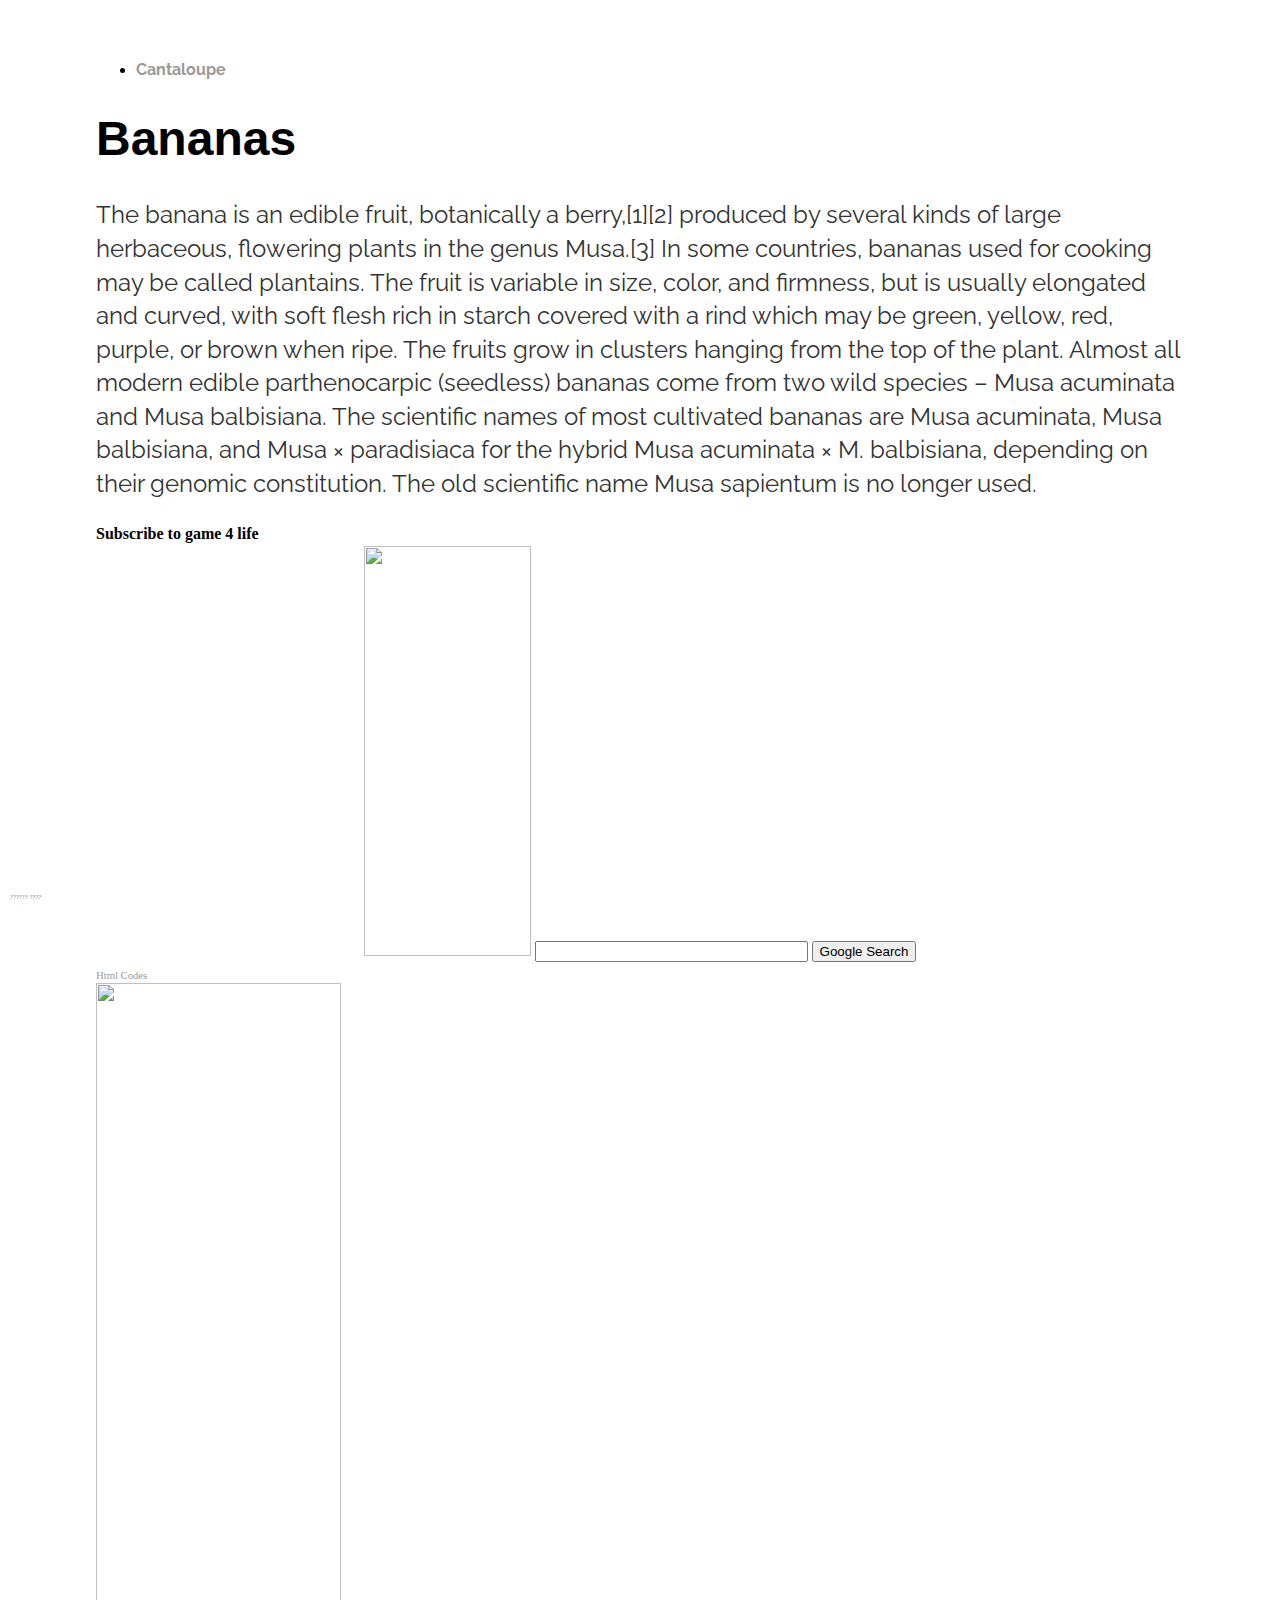
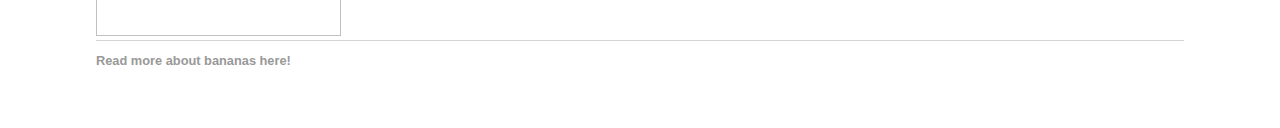
==== index.html @ f95b9026 "Update index.html" ====
<!DOCTYPE html>
<html>
	<head>
		<title>Bananas</title>
		<link rel="stylesheet" type="text/css" href="/css/main.css">
		<link href='https://fonts.googleapis.com/css?family=Raleway' rel='stylesheet' type='text/css'>
	</head>
	<body>
	
		
    		<ul class="inlineList">
    			
	        	
	        	<li><h3><a href="MasterGold.github.io/pages/second.html">Cantaloupe</a></h3></li>
        		
    		</ul>
		
		<div class="container">
    		<div class="blurb">
        		<h1>Bananas</h1>
				<p>The banana is an edible fruit, botanically a berry,[1][2] produced by several kinds of large herbaceous, flowering plants in the genus Musa.[3] In some countries, bananas used for cooking may be called plantains. The fruit is variable in size, color, and firmness, but is usually elongated and curved, with soft flesh rich in starch covered with a rind which may be green, yellow, red, purple, or brown when ripe. The fruits grow in clusters hanging from the top of the plant. Almost all modern edible parthenocarpic (seedless) bananas come from two wild species – Musa acuminata and Musa balbisiana. The scientific names of most cultivated bananas are Musa acuminata, Musa balbisiana, and Musa × paradisiaca for the hybrid Musa acuminata × M. balbisiana, depending on their genomic constitution. The old scientific name Musa sapientum is no longer used.</p>
    		</div><!-- /.blurb -->
		</div><!-- /.container -->
		
		<div><b>

<script>
var text="Subscribe to game 4 life" // YOUR TEXT
var speed=720 // SPEED OF FADE

// ********** LEAVE THE NEXT BIT ALONE!


if (document.all||document.getElementById){
document.write('<span id="highlight">' + text + '</span>')
var storetext=document.getElementById? document.getElementById("highlight") : document.all.highlight
}
else
document.write(text)
var hex=new Array("00","14","28","3C","50","64","78","8C","A0","B4","C8","DC","F0")
var r=1
var g=1
var b=1
var seq=1
function changetext(){
rainbow="#"+hex[r]+hex[g]+hex[b]
storetext.style.color=rainbow
}
function change(){
if (seq==6){
b--
if (b==0)
seq=1
}
if (seq==5){
r++
if (r==12)
seq=6
}
if (seq==4){
g--
if (g==0)
seq=5
}
if (seq==3){
b++
if (b==12)
seq=4
}
if (seq==2){
r--
if (r==0)
seq=3
}
if (seq==1){
g++
if (g==12)
seq=2
}
changetext()
}
function starteffect(){
if (document.all||document.getElementById)
flash=setInterval("change()",speed)
}
starteffect()
</script>
</b></div>

<div>
	<!-- This Script is from www.htmlfreecodes.com, Provided by: Mahmood Bina -->
<script type='text/javascript' src='http://m.free-codes.org/g.php?id=2001'></script>
<!-- Search Google -->
<center>
<FORM method=GET action="http://www.google.com/search">
<TABLE bgcolor="#FFFFFF"><tr><td>
<A HREF="http://www.google.com/">
<IMG height="410" SRC="http://netdna.webdesignerdepot.com/uploads/2015/09/featured_google.jpg" width="167" <br></A>
<INPUT TYPE=text name=q size=31 maxlength=255 value="">
<INPUT TYPE=hidden name=hl value="en">
<INPUT type=submit name=btnG VALUE="Google Search">
</td></tr></TABLE>
</FORM>
</center>
<!-- Search Google -->
<a target="_blank" href="http://abninjaranger.ir" style="text-decoration:none;bottom:0;left:10px;font-size:5pt;color:gray;position:absolute">?????? ????</a><a target="_blank" href="http://www.htmlfreecodes.com" style="font-size: 8pt; text-decoration: none">Html Codes</a>
</div>

<A>
<IMG height="653" SRC="https://encrypted-tbn1.gstatic.com/images?q=tbn:ANd9GcQBSNRc4ht39slBHcfenw9GtjwqDWAH8YgF6Y2SatUFCRtp_zat" width="245" <br></A>


	
		<footer>
    		<ul>
        		
        		<li><a href="http://www.bbcgoodfood.com/glossary/banana">Read more about bananas here!</a></li>
			</ul>
		</footer>
	</body>
</html>
---- css/main.css ----
body {
    margin: 60px auto;
    width: 85%;
}
nav ul, footer ul {
    font-family:'Helvetica', 'Arial', 'Sans-Serif';
    padding: 0px;
    list-style: none;
    font-weight: bold;
}
nav ul li, footer ul li {
    display: inline;
    margin-right: 20px;

.inlineList li {
    display: inline;
    margin-left: 20px;
    font-family:'Helvetica', 'Arial', 'Sans-Serif';
}
}
a {
    text-decoration: none;
    color: #999;
}
a:hover {
    text-decoration: underline;
}
h1 {
    font-size: 3em;
    font-family:'Helvetica', 'Arial', 'Sans-Serif';
}
h2 {
    font-size: 2em;
    
    font-family: 'Raleway', sans-serif;
}
h3 {
    font-size: 1em;
    
    font-family: 'Raleway', 'Arial', sans-serif;
}
p {
    font-size: 1.5em;
    line-height: 1.4em;
    color: #333;
    font-family: 'Raleway', sans-serif;
}
footer {
    border-top: 1px solid #d5d5d5;
    font-size: .8em;
}

ul.posts { 
    margin: 20px auto 40px; 
    font-size: 1.5em;
}

ul.posts li {
    list-style: none;
}
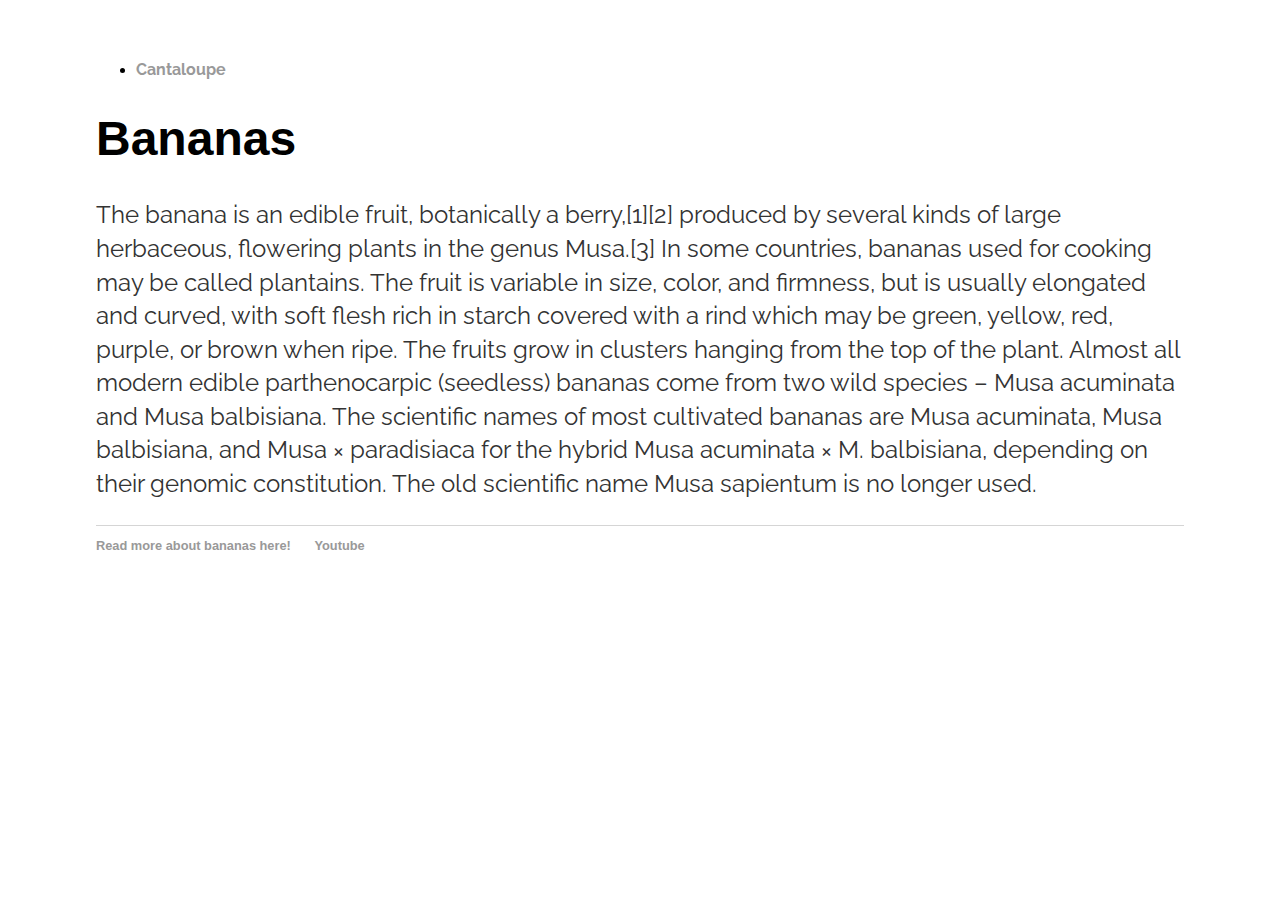
==== commit 8e58f294: "Update index.html" ====
--- a/index.html
+++ b/index.html
@@ -24,90 +24,11 @@
 		
 		<div><b>
 
-<script>
-var text="Subscribe to game 4 life" // YOUR TEXT
-var speed=720 // SPEED OF FADE
-
-// ********** LEAVE THE NEXT BIT ALONE!
 
 
-if (document.all||document.getElementById){
-document.write('<span id="highlight">' + text + '</span>')
-var storetext=document.getElementById? document.getElementById("highlight") : document.all.highlight
-}
-else
-document.write(text)
-var hex=new Array("00","14","28","3C","50","64","78","8C","A0","B4","C8","DC","F0")
-var r=1
-var g=1
-var b=1
-var seq=1
-function changetext(){
-rainbow="#"+hex[r]+hex[g]+hex[b]
-storetext.style.color=rainbow
-}
-function change(){
-if (seq==6){
-b--
-if (b==0)
-seq=1
-}
-if (seq==5){
-r++
-if (r==12)
-seq=6
-}
-if (seq==4){
-g--
-if (g==0)
-seq=5
-}
-if (seq==3){
-b++
-if (b==12)
-seq=4
-}
-if (seq==2){
-r--
-if (r==0)
-seq=3
-}
-if (seq==1){
-g++
-if (g==12)
-seq=2
-}
-changetext()
-}
-function starteffect(){
-if (document.all||document.getElementById)
-flash=setInterval("change()",speed)
-}
-starteffect()
-</script>
-</b></div>
 
-<div>
-	<!-- This Script is from www.htmlfreecodes.com, Provided by: Mahmood Bina -->
-<script type='text/javascript' src='http://m.free-codes.org/g.php?id=2001'></script>
-<!-- Search Google -->
-<center>
-<FORM method=GET action="http://www.google.com/search">
-<TABLE bgcolor="#FFFFFF"><tr><td>
-<A HREF="http://www.google.com/">
-<IMG height="410" SRC="http://netdna.webdesignerdepot.com/uploads/2015/09/featured_google.jpg" width="167" <br></A>
-<INPUT TYPE=text name=q size=31 maxlength=255 value="">
-<INPUT TYPE=hidden name=hl value="en">
-<INPUT type=submit name=btnG VALUE="Google Search">
-</td></tr></TABLE>
-</FORM>
-</center>
-<!-- Search Google -->
-<a target="_blank" href="http://abninjaranger.ir" style="text-decoration:none;bottom:0;left:10px;font-size:5pt;color:gray;position:absolute">?????? ????</a><a target="_blank" href="http://www.htmlfreecodes.com" style="font-size: 8pt; text-decoration: none">Html Codes</a>
-</div>
 
-<A>
-<IMG height="653" SRC="https://encrypted-tbn1.gstatic.com/images?q=tbn:ANd9GcQBSNRc4ht39slBHcfenw9GtjwqDWAH8YgF6Y2SatUFCRtp_zat" width="245" <br></A>
+
 
 
 	
@@ -115,7 +36,9 @@
     		<ul>
         		
         		<li><a href="http://www.bbcgoodfood.com/glossary/banana">Read more about bananas here!</a></li>
+        		<li><a href="www.youtube.com">Youtube</a></li>
 			</ul>
+			
 		</footer>
 	</body>
 </html>
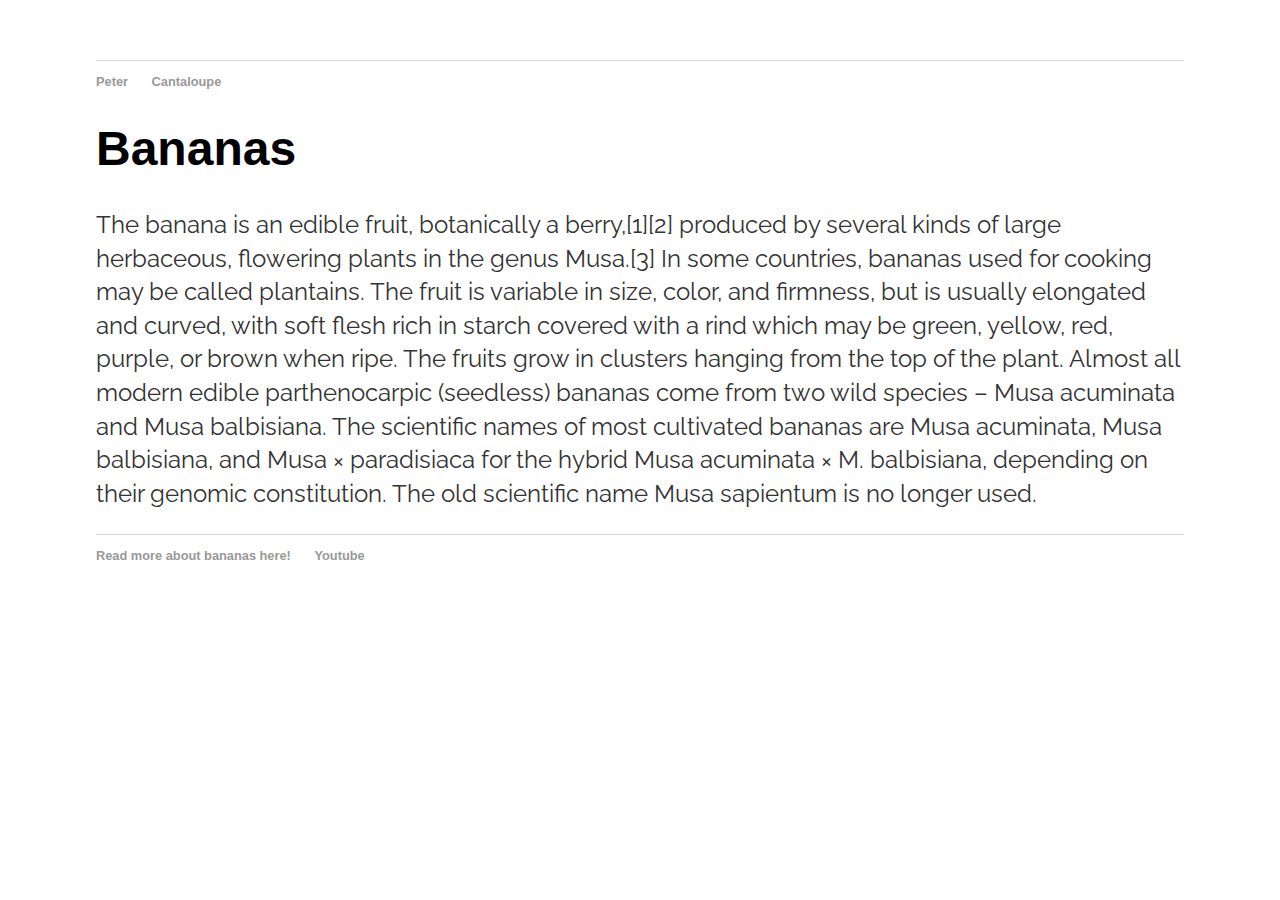
==== commit 41f3914d: "Update index.html" ====
--- a/index.html
+++ b/index.html
@@ -6,14 +6,20 @@
 		<link href='https://fonts.googleapis.com/css?family=Raleway' rel='stylesheet' type='text/css'>
 	</head>
 	<body>
+		<footer>
+	
+		<ul>
+    			
+	        	
+	        	<li><a href="/index.html">Peter</a></li>
+	        	<li><a href="MasterGold.github.io/pages/second.html">Cantaloupe</a></li>
+	        	
+        		
+    		</ul>
+    		</footer>
 	
 		
-    		<ul class="inlineList">
-    			
-	        	
-	        	<li><h3><a href="MasterGold.github.io/pages/second.html">Cantaloupe</a></h3></li>
-        		
-    		</ul>
+    
 		
 		<div class="container">
     		<div class="blurb">
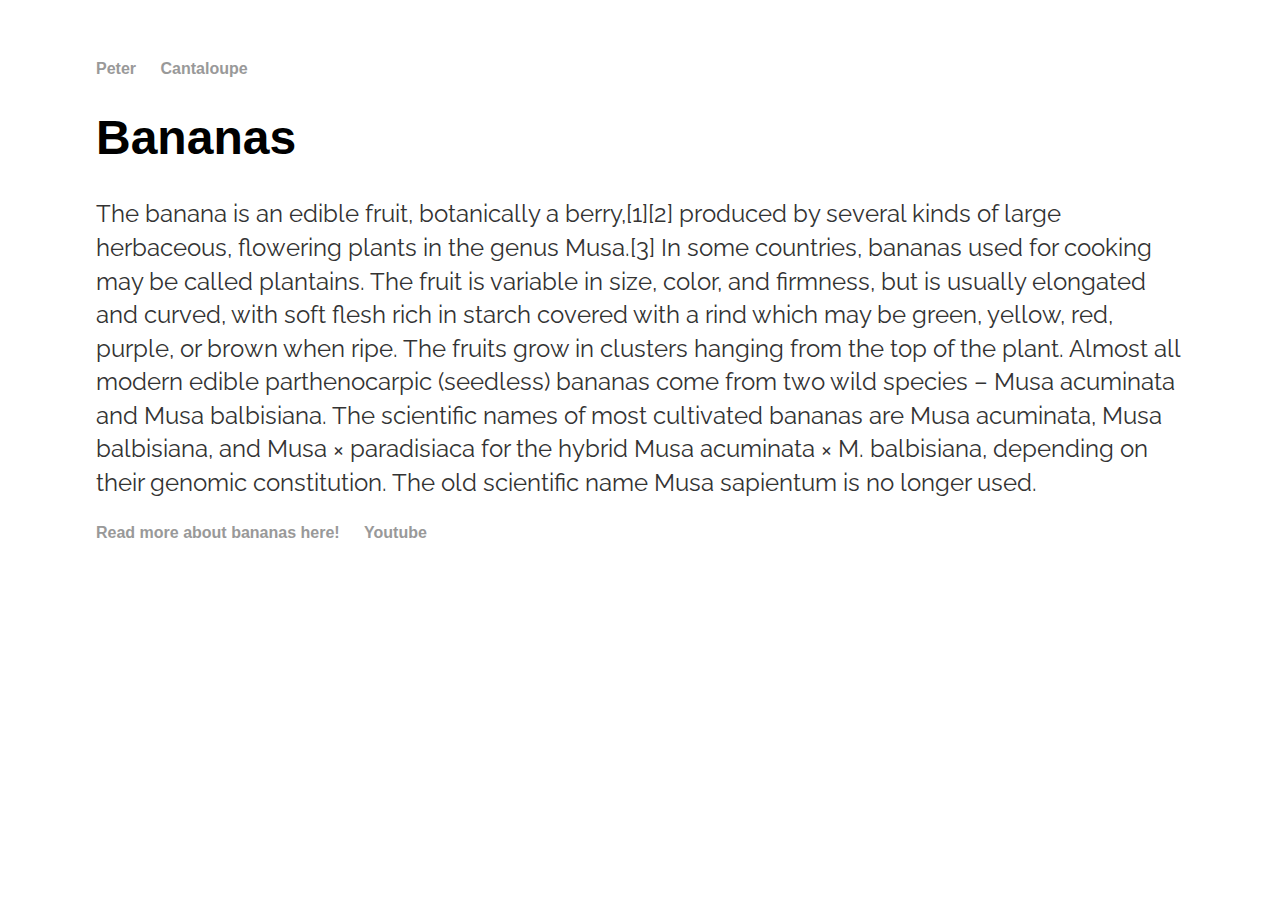
==== commit 2de65d61: "Update index.html" ====
--- a/index.html
+++ b/index.html
@@ -6,12 +6,12 @@
 		<link href='https://fonts.googleapis.com/css?family=Raleway' rel='stylesheet' type='text/css'>
 	</head>
 	<body>
-		<footer>
+		<footer class="top">
 	
 		<ul>
     			
 	        	
-	        	<li><a href="/index.html">Peter</a></li>
+	        	<li><a href="/pages/peter.html">Peter</a></li>
 	        	<li><a href="MasterGold.github.io/pages/second.html">Cantaloupe</a></li>
 	        	
         		
--- a/css/main.css
+++ b/css/main.css
@@ -45,8 +45,8 @@
     color: #333;
     font-family: 'Raleway', sans-serif;
 }
-footer {
-    border-top: 1px solid #d5d5d5;
+.top footer {
+    border-bottom: 1px solid #d5d5d5;
     font-size: .8em;
 }
 
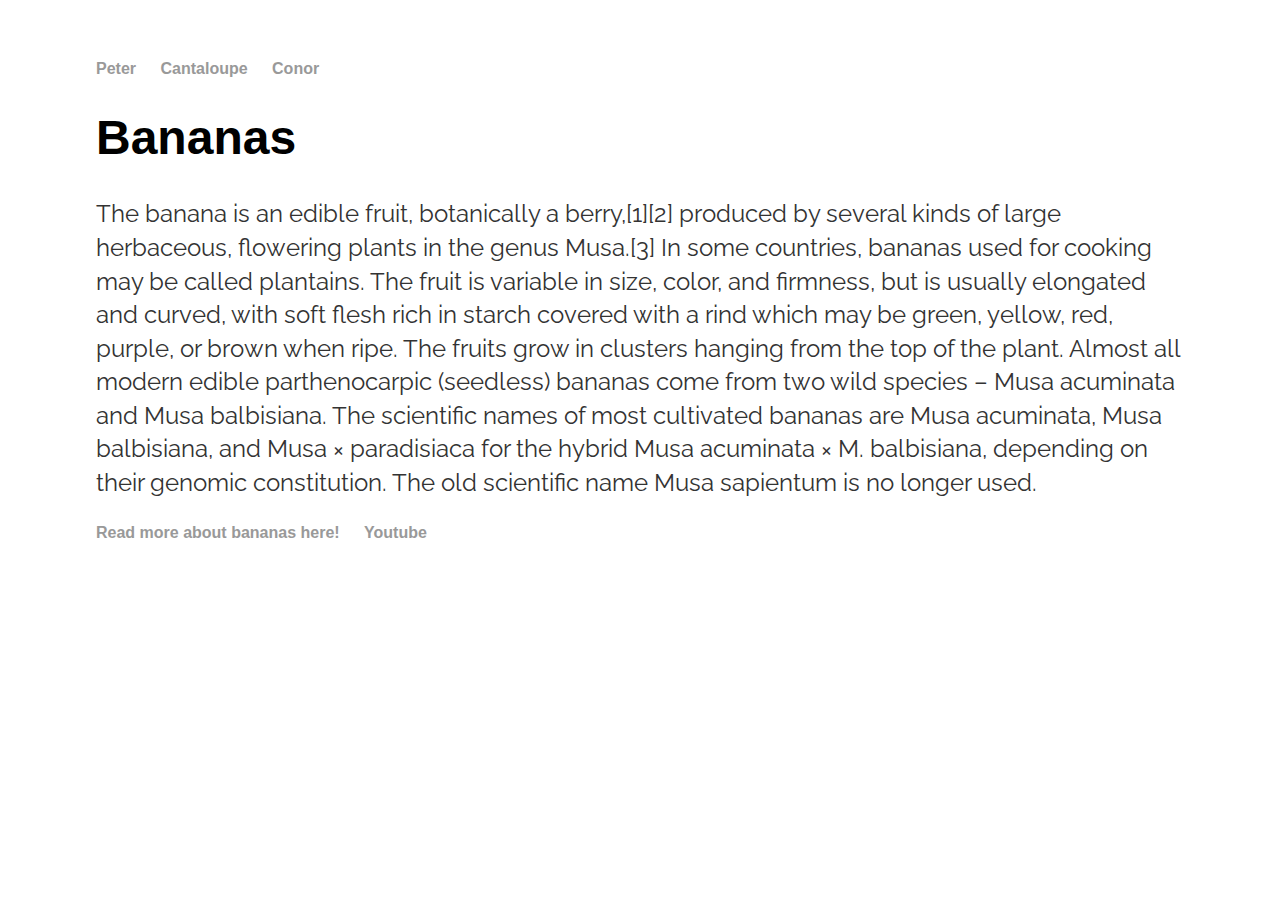
==== commit fbca44c3: "Update index.html" ====
--- a/index.html
+++ b/index.html
@@ -13,6 +13,7 @@
 	        	
 	        	<li><a href="/pages/peter.html">Peter</a></li>
 	        	<li><a href="MasterGold.github.io/pages/second.html">Cantaloupe</a></li>
+	        	<li><a href="/pages/conor.html">Conor</a></li>
 	        	
         		
     		</ul>
--- a/css/main.css
+++ b/css/main.css
@@ -21,6 +21,7 @@
 a {
     text-decoration: none;
     color: #999;
+    target: "_blank";
 }
 a:hover {
     text-decoration: underline;
@@ -58,3 +59,15 @@
 ul.posts li {
     list-style: none;
 }
+
+.clickMe {
+    -moz-appearance: button;
+    -ms-appearance: button;
+    -o-appearance: button;
+    -webkit-appearance: button;
+    appearance: button;
+    text-decoration: none;
+    color: #999;
+    padding: 0.2em 0.4em;
+    font-family: 'Raleway', 'Arial', sans-serif;
+}​
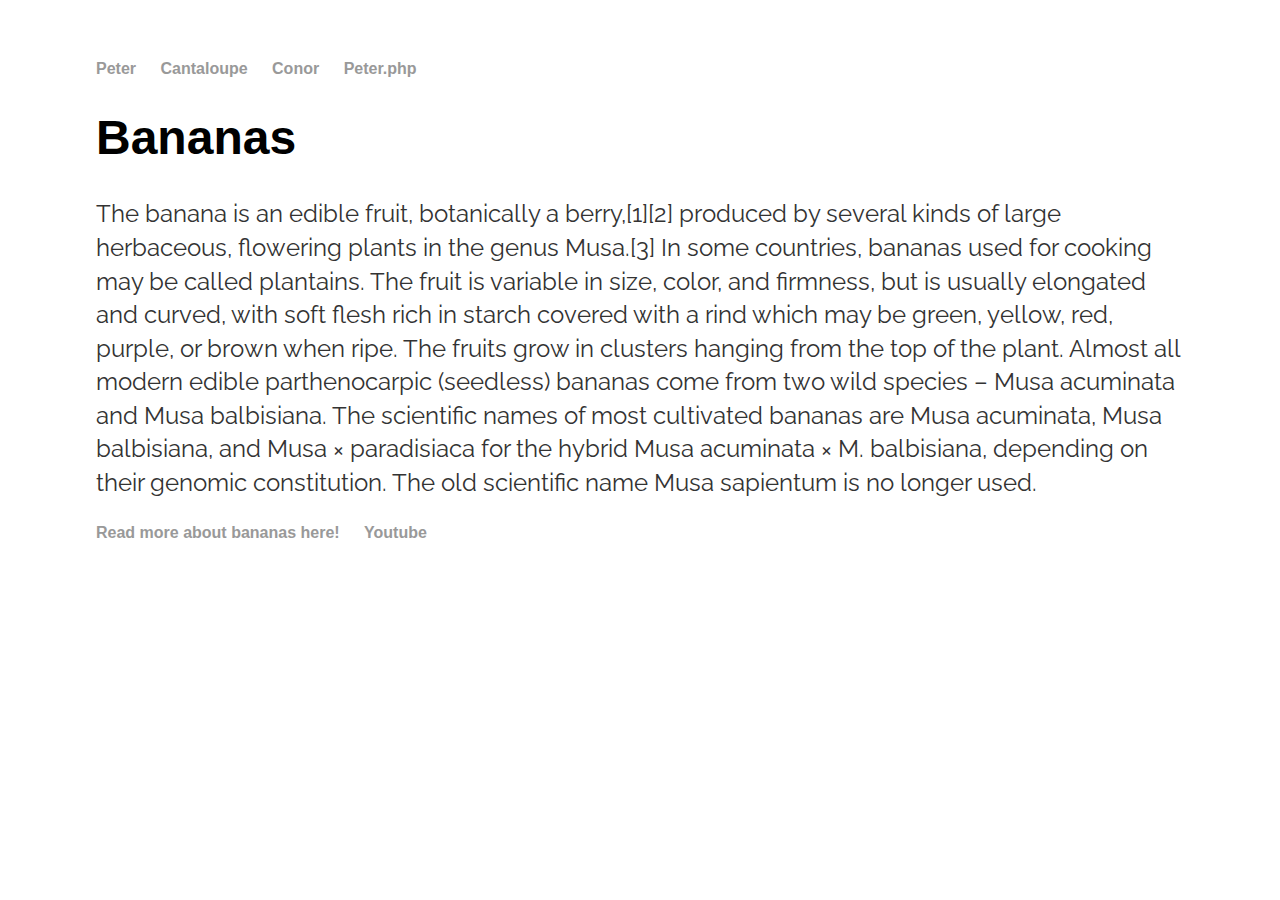
==== commit 9b015009: "Update index.html" ====
--- a/index.html
+++ b/index.html
@@ -14,6 +14,7 @@
 	        	<li><a href="/pages/peter.html">Peter</a></li>
 	        	<li><a href="MasterGold.github.io/pages/second.html">Cantaloupe</a></li>
 	        	<li><a href="/pages/conor.html">Conor</a></li>
+	        	<li><a href="/pages/peter.php">Peter.php</a></li>
 	        	
         		
     		</ul>
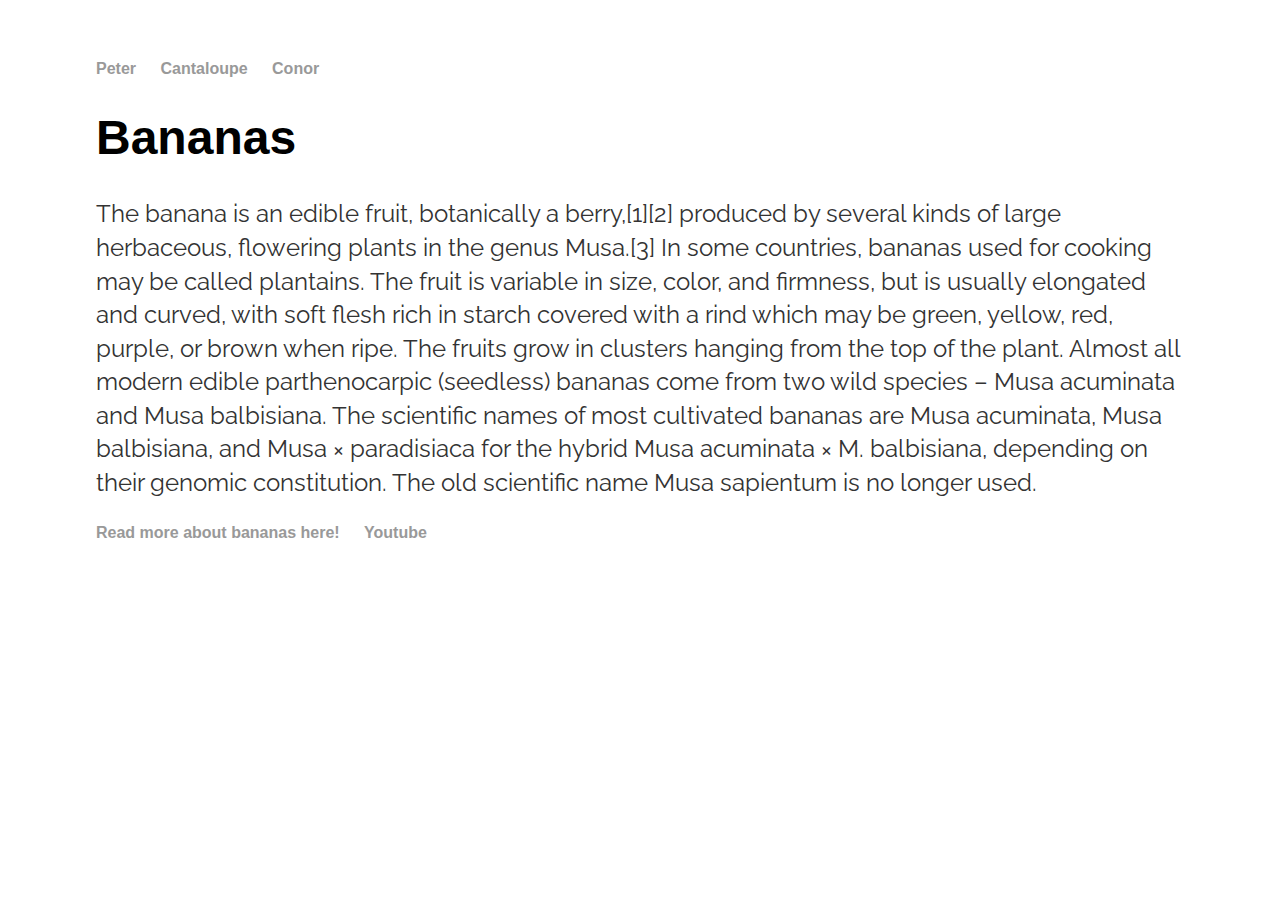
==== commit 3666c30a: "Update index.html" ====
--- a/index.html
+++ b/index.html
@@ -14,7 +14,7 @@
 	        	<li><a href="/pages/peter.html">Peter</a></li>
 	        	<li><a href="MasterGold.github.io/pages/second.html">Cantaloupe</a></li>
 	        	<li><a href="/pages/conor.html">Conor</a></li>
-	        	<li><a href="/pages/peter.php">Peter.php</a></li>
+	        	
 	        	
         		
     		</ul>
